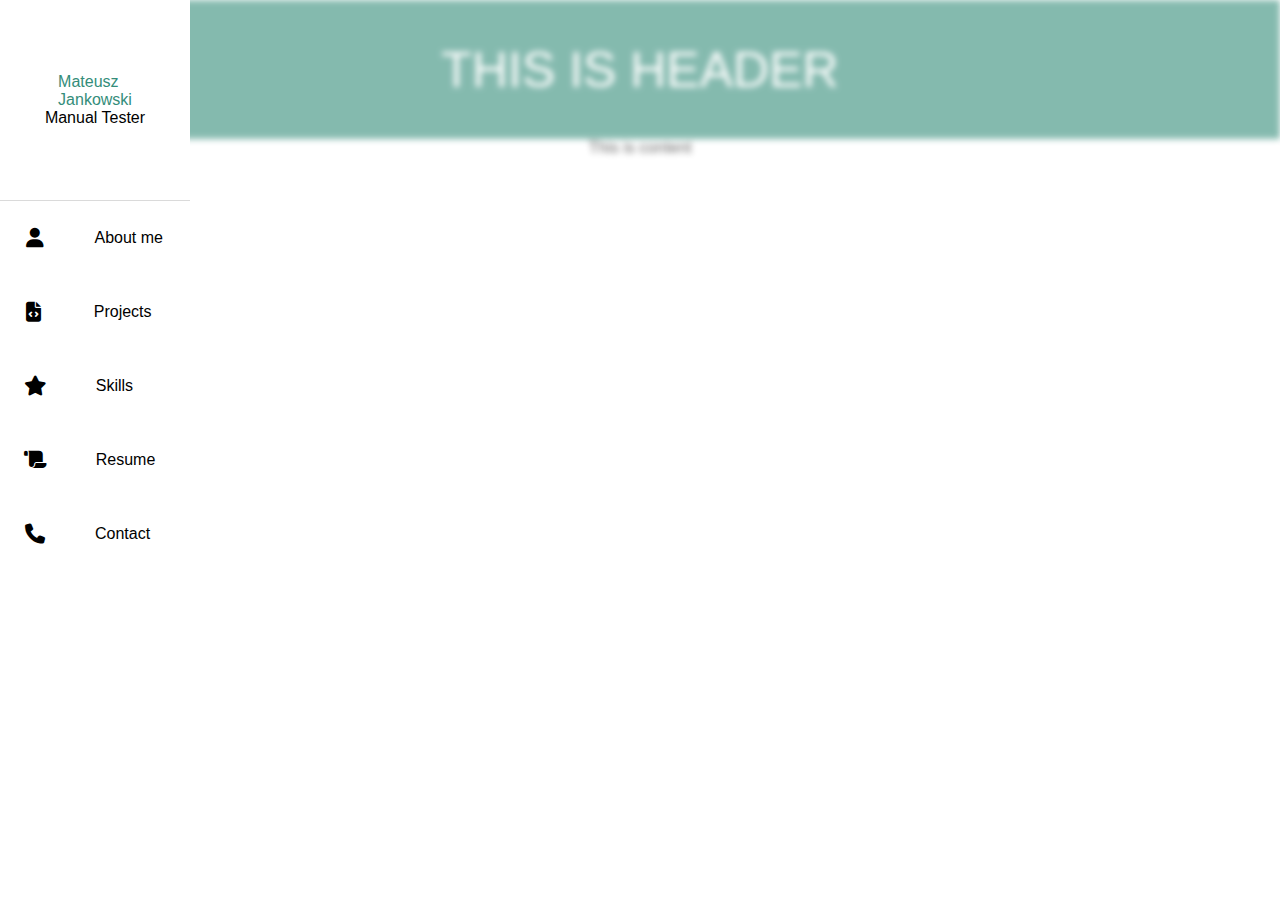
==== index.html @ a57927da "feat: Left navbar and its content expands and collapses to its right side while blurring everything " ====
<!DOCTYPE html>
<html lang="en">
<head>
    <meta charset="UTF-8">
    <meta name="viewport" content="width=device-width, initial-scale=1.0">
    <title>Portfolio</title>
    <!--CSS-->
    <link rel="stylesheet" href="index.css" type="text/css">
    <!--Font Awesome-->
    <link rel="stylesheet" href="https://cdnjs.cloudflare.com/ajax/libs/font-awesome/6.4.2/css/all.min.css">
    <!---->
</head>

<body>
    <div class="page">
        <div class="left-navbar-wrap">
            <div class="left-navbar-credentials">
                <div class="credentials-name">
                    Mateusz <br>
                    Jankowski
                </div>
                <div class="credentials-info">
                    Manual Tester
                </div>
            </div>
            <nav>
                <ol>
                    <li><a href="!"><i class="nav-icon fa-solid fa-user"></i><p>About me</p></a></li>
                    <li><a href="!"><i class="nav-icon fa-solid fa-file-code"></i><p>Projects</p></a></li>
                    <li><a href="!"><i class="nav-icon fa-solid fa-star"></i><p>Skills</p></a></li>
                    <li><a href="!"><i class="nav-icon fa-solid fa-scroll"></i><p>Resume</p></a></li>
                    <li><a href="!"><i class="nav-icon fa-solid fa-phone"></i><p>Contact</p></a></li>
                </ol>
            </nav>
        </div>
        <div class="main-wrap">
            <div class="top-head-wrap">
                <header>
                    <div class="top-head-message">
                        THIS IS HEADER
                    </div>
                </header>
            </div>
            <div class="content">
                This is content
            </div>
        </div>
    </div>
</body>
</html>
---- index.css ----
:root
{
    --green: #348d7a;
}

body
{
    margin: 0;
    font-family: 'Poppins', sans-serif;
}

.page
{
    position: relative;
}

.left-navbar-wrap
{
    width: 70px;
    float: left;
    overflow: hidden;
    top: 0;
    left: 0;
    background-color: white;
    transition: width 0.3s;
}

.left-navbar-wrap:hover
{
    width: 190px;
    overflow: visible;
}

.left-navbar-wrap:hover ~ .main-wrap
{
    opacity: 0.6;
    filter: blur(3px);
}

.left-navbar-wrap:hover .credentials-name
{
    visibility: visible;
    opacity: 1;
}

.left-navbar-wrap:hover .credentials-info
{
    visibility: visible;
    opacity: 1;
}

.left-navbar-credentials
{
    height: 200px;
    border-bottom: 0.5px solid rgb(218, 218, 218);
    display: flex;
    flex-direction: column;
    justify-content: center;
    align-items: center;
}

.credentials-name
{
    color: var(--green);
    visibility: hidden;
    opacity: 0;
    transition: opacity 0.4s ease-in;
}

.credentials-info
{
    color: black;
    visibility: hidden;
    opacity: 0;
    transition: opacity 0.4s ease-in;
}

nav
{
    height: 100%;
    text-align: center;
}

nav ol
{
    padding: 0;
    margin: 0;
}

nav ol li
{
    padding: 12px 0 12px 0;
}

nav ol li a
{
    width: 190px;
    display: flex;
    align-items: center;
    justify-content: space-around;
    text-decoration: none;
    color: black;
}

nav ol li a:hover
{
    background-image: linear-gradient(
        to right,
        black 7px,
        rgba(199, 199, 199, 0.2) 7px
    );
}

nav ol li a i.nav-icon
{
    font-size: 20px;
}

nav ol li a p
{
    width: 70px;
    text-align: left;
}

.main-wrap
{
    width: 100%;
    position: absolute;
    top: 0;
    right: 0;
    z-index: -1;
    transition: 0.3s;
}

.top-head-message
{
    padding: 4.5vh;
    text-align: center;
    background-color: var(--green);
    font-size: 50px;
    color: white;
}

.content
{
    text-align: center;
}
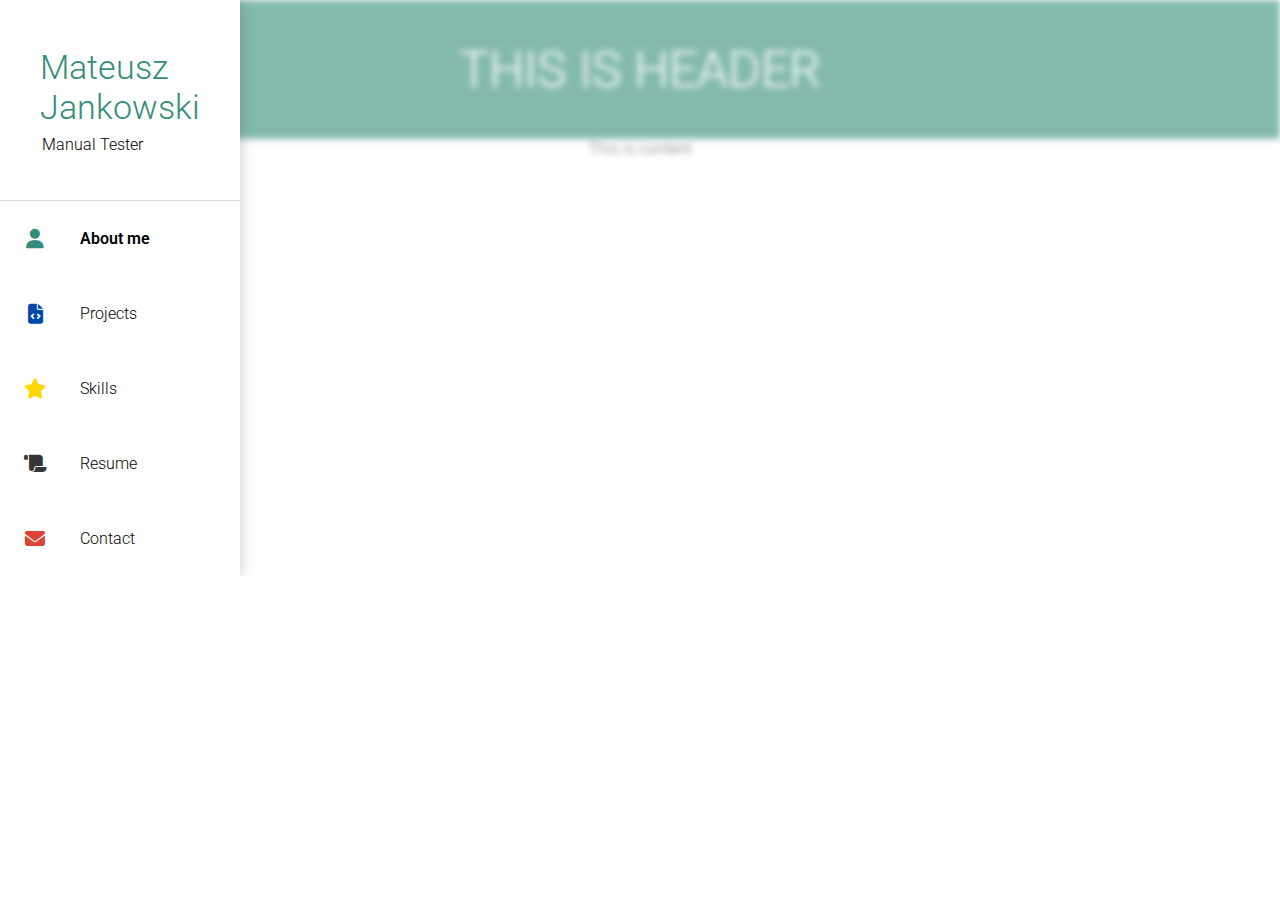
==== commit f120aa19: "style: changed left navbar style" ====
--- a/index.html
+++ b/index.html
@@ -8,28 +8,32 @@
     <link rel="stylesheet" href="index.css" type="text/css">
     <!--Font Awesome-->
     <link rel="stylesheet" href="https://cdnjs.cloudflare.com/ajax/libs/font-awesome/6.4.2/css/all.min.css">
-    <!---->
+    <!--Google fonts-->
+    <link rel="preconnect" href="https://fonts.googleapis.com">
+    <link rel="preconnect" href="https://fonts.gstatic.com" crossorigin>
+    <link href="https://fonts.googleapis.com/css2?family=Roboto:wght@100;300;400&display=swap" rel="stylesheet">
 </head>
 
 <body>
     <div class="page">
-        <div class="left-navbar-wrap">
+        <div class="left-navbar-wrap shadow-element">
             <div class="left-navbar-credentials">
                 <div class="credentials-name">
                     Mateusz <br>
                     Jankowski
+                    <div class="credentials-info">
+                        Manual Tester
+                    </div>
                 </div>
-                <div class="credentials-info">
-                    Manual Tester
-                </div>
+                
             </div>
             <nav>
                 <ol>
-                    <li><a href="!"><i class="nav-icon fa-solid fa-user"></i><p>About me</p></a></li>
-                    <li><a href="!"><i class="nav-icon fa-solid fa-file-code"></i><p>Projects</p></a></li>
-                    <li><a href="!"><i class="nav-icon fa-solid fa-star"></i><p>Skills</p></a></li>
-                    <li><a href="!"><i class="nav-icon fa-solid fa-scroll"></i><p>Resume</p></a></li>
-                    <li><a href="!"><i class="nav-icon fa-solid fa-phone"></i><p>Contact</p></a></li>
+                    <li><a href="!"><i class="nav-icon fa-solid fa-user" style="color: var(--light-green);"></i><p class="chosen-page">About me</p></a></li>
+                    <li><a href="!"><i class="nav-icon fa-solid fa-file-code" style="color: var(--strong-blue);"></i><p>Projects</p></a></li>
+                    <li><a href="!"><i class="nav-icon fa-solid fa-star" style="color: var(--golden);"></i><p>Skills</p></a></li>
+                    <li><a href="!"><i class="nav-icon fa-solid fa-scroll" style="color: var(--strong-gray);"></i><p>Resume</p></a></li>
+                    <li><a href="!"><i class="nav-icon fa-solid fa-envelope" style="color: var(--gmail-red);"></i><p>Contact</p></a></li>
                 </ol>
             </nav>
         </div>
--- a/index.css
+++ b/index.css
@@ -1,12 +1,17 @@
 :root
 {
-    --green: #348d7a;
+    --light-green: #348d7a;
+    --golden: #ffd700;
+    --strong-gray: #363636;
+    --strong-blue: #0047ab;
+    --gmail-red: #db4437;
 }
 
 body
 {
     margin: 0;
-    font-family: 'Poppins', sans-serif;
+    font-family: 'Roboto', sans-serif;
+    font-weight: 300;
 }
 
 .page
@@ -25,9 +30,15 @@
     transition: width 0.3s;
 }
 
+.shadow-element
+{
+    box-shadow: 0 0 15px 0 rgba(70, 70, 70, 0.3);
+    clip-path: inset(0 -15px 0 0);
+}
+
 .left-navbar-wrap:hover
 {
-    width: 190px;
+    width: 240px;
     overflow: visible;
 }
 
@@ -57,11 +68,13 @@
     flex-direction: column;
     justify-content: center;
     align-items: center;
+    align-content: center;
 }
 
 .credentials-name
 {
-    color: var(--green);
+    font-size: 34px;
+    color: var(--light-green);
     visibility: hidden;
     opacity: 0;
     transition: opacity 0.4s ease-in;
@@ -69,6 +82,8 @@
 
 .credentials-info
 {
+    margin: 8px 0 0 2px;
+    font-size: 16px;
     color: black;
     visibility: hidden;
     opacity: 0;
@@ -77,7 +92,6 @@
 
 nav
 {
-    height: 100%;
     text-align: center;
 }
 
@@ -94,7 +108,7 @@
 
 nav ol li a
 {
-    width: 190px;
+    width: 240px;
     display: flex;
     align-items: center;
     justify-content: space-around;
@@ -106,20 +120,28 @@
 {
     background-image: linear-gradient(
         to right,
-        black 7px,
-        rgba(199, 199, 199, 0.2) 7px
+        var(--light-green) 7px,
+        rgba(210, 210, 210, 0.2) 7px
     );
 }
 
 nav ol li a i.nav-icon
 {
     font-size: 20px;
+    width: 22px;
+    flex-basis: 50px;
+}
+
+.chosen-page
+{
+    font-weight: 600;
 }
 
 nav ol li a p
 {
     width: 70px;
     text-align: left;
+    flex-basis: 150px;
 }
 
 .main-wrap
@@ -136,7 +158,7 @@
 {
     padding: 4.5vh;
     text-align: center;
-    background-color: var(--green);
+    background-color: var(--light-green);
     font-size: 50px;
     color: white;
 }
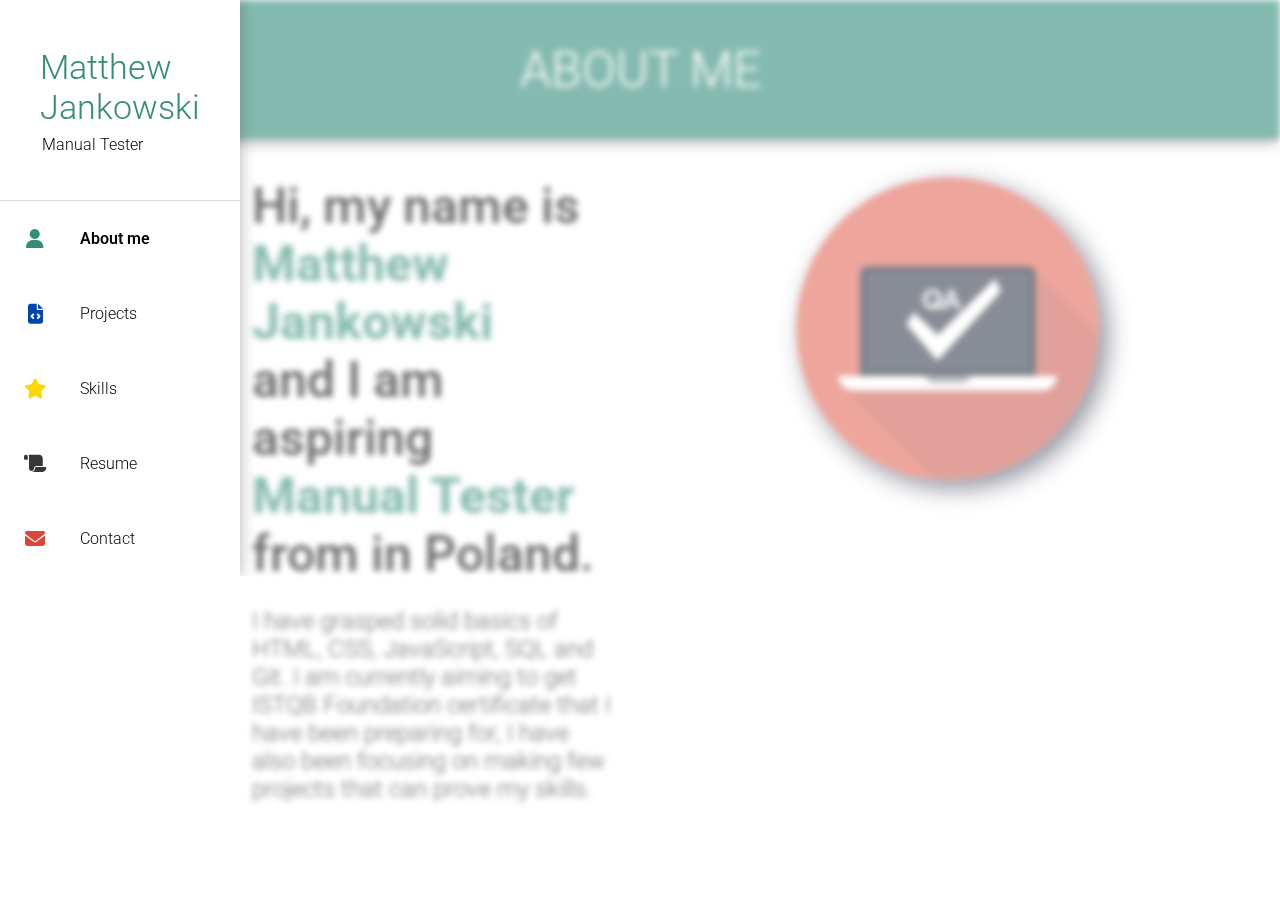
==== commit 3b773186: "style: Added about me content" ====
--- a/index.html
+++ b/index.html
@@ -19,7 +19,7 @@
         <div class="left-navbar-wrap shadow-element">
             <div class="left-navbar-credentials">
                 <div class="credentials-name">
-                    Mateusz <br>
+                    Matthew <br>
                     Jankowski
                     <div class="credentials-info">
                         Manual Tester
@@ -41,12 +41,18 @@
             <div class="top-head-wrap">
                 <header>
                     <div class="top-head-message">
-                        THIS IS HEADER
+                        ABOUT ME
                     </div>
                 </header>
             </div>
             <div class="content">
-                This is content
+                <div class="content-aboutme">
+                    <span class="aboutme-header">Hi, my name is <p>Matthew Jankowski</p> and I am aspiring <p>Manual Tester</p> from in Poland.</span>
+                    <p class="aboutme-content">I have grasped solid basics of HTML, CSS, JavaScript, SQL and Git.
+                    I am currently aiming to get ISTQB Foundation certificate that I have been preparing for, I have also been focusing on making few projects that
+                    can prove my skills.</p>
+                </div>
+                <img class="content-image" src="pictures/QA_icon.png">
             </div>
         </div>
     </div>
--- a/index.css
+++ b/index.css
@@ -28,11 +28,7 @@
     left: 0;
     background-color: white;
     transition: width 0.3s;
-}
-
-.shadow-element
-{
-    box-shadow: 0 0 15px 0 rgba(70, 70, 70, 0.3);
+    box-shadow: 0 0 15px 0 rgba(70, 70, 70, 0.4);
     clip-path: inset(0 -15px 0 0);
 }
 
@@ -154,6 +150,12 @@
     transition: 0.3s;
 }
 
+.top-head-wrap
+{
+    box-shadow: 0 0 15px 0 rgba(70, 70, 70, 1);
+    clip-path: inset(0 0 -15px 0);
+}
+
 .top-head-message
 {
     padding: 4.5vh;
@@ -165,5 +167,40 @@
 
 .content
 {
-    text-align: center;
-}
+    margin-top: 3%;
+    margin-left: 70px;
+    display: flex;
+    justify-content: space-evenly;
+}
+
+.content-aboutme
+{
+    width: 30%;
+}
+
+.aboutme-header
+{
+    font-size: 50px;
+    font-weight: 500;
+}
+
+.aboutme-header p
+{
+    font-weight: 700;
+    color: var(--light-green);
+    margin: 0;
+}
+
+.aboutme-content
+{
+    font-size: 24px;
+}
+
+.content-image
+{
+    width: 25%;
+    height: 25%;
+    object-fit: cover;
+    border-radius: 50%;
+    box-shadow: 8px 8px 24px 0px rgba(66, 68, 90, 1);
+}
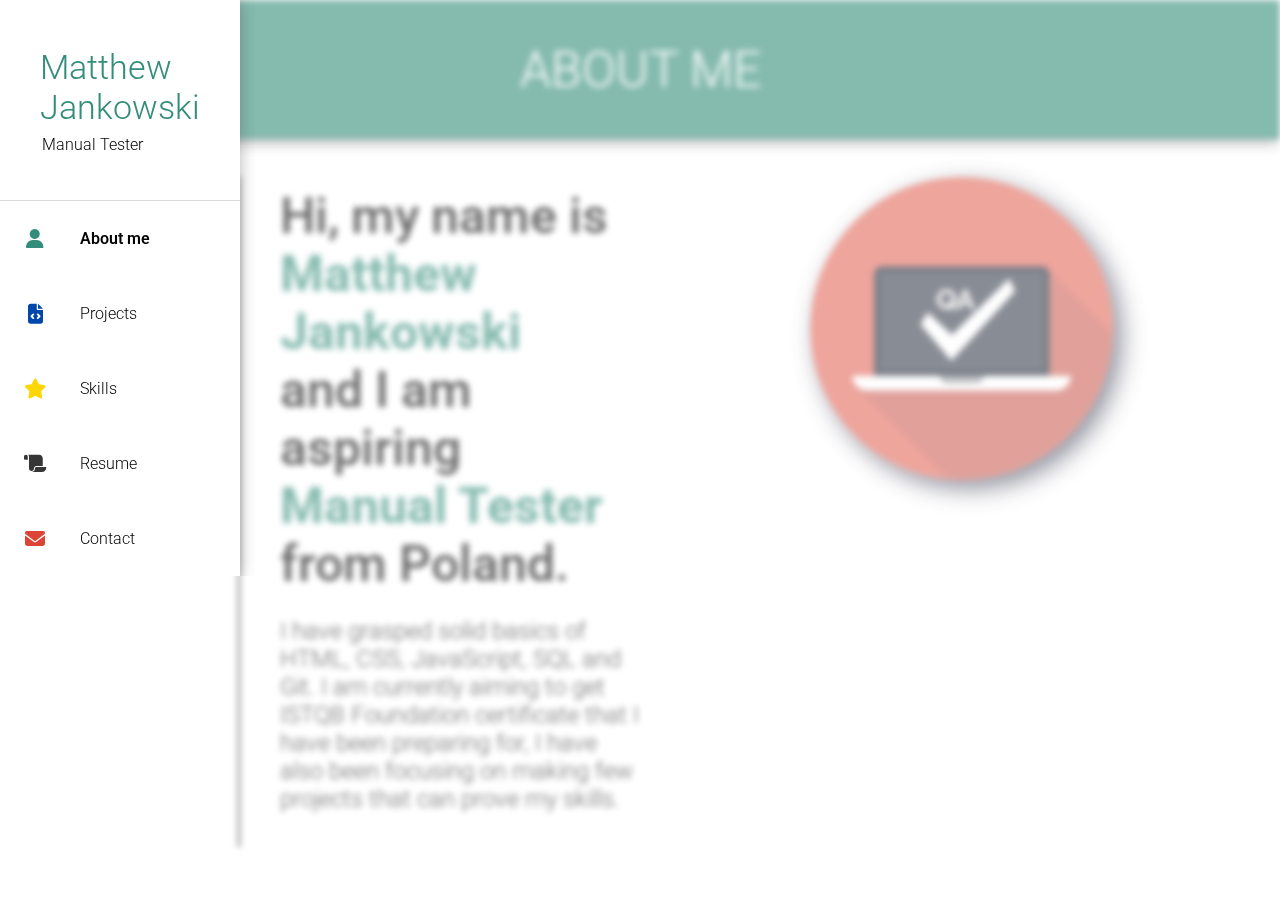
==== commit 8327c4bf: "fix(typo): removed typo in aboutme section" ====
--- a/index.html
+++ b/index.html
@@ -47,7 +47,7 @@
             </div>
             <div class="content">
                 <div class="content-aboutme">
-                    <span class="aboutme-header">Hi, my name is <p>Matthew Jankowski</p> and I am aspiring <p>Manual Tester</p> from in Poland.</span>
+                    <span class="aboutme-header">Hi, my name is <p>Matthew Jankowski</p> and I am aspiring <p>Manual Tester</p> from Poland.</span>
                     <p class="aboutme-content">I have grasped solid basics of HTML, CSS, JavaScript, SQL and Git.
                     I am currently aiming to get ISTQB Foundation certificate that I have been preparing for, I have also been focusing on making few projects that
                     can prove my skills.</p>
@@ -57,4 +57,4 @@
         </div>
     </div>
 </body>
-</html>+</html>
--- a/index.css
+++ b/index.css
@@ -175,6 +175,8 @@
 
 .content-aboutme
 {
+    padding: 10px 0 10px 40px;
+    border-left: 2px black solid;
     width: 30%;
 }
 
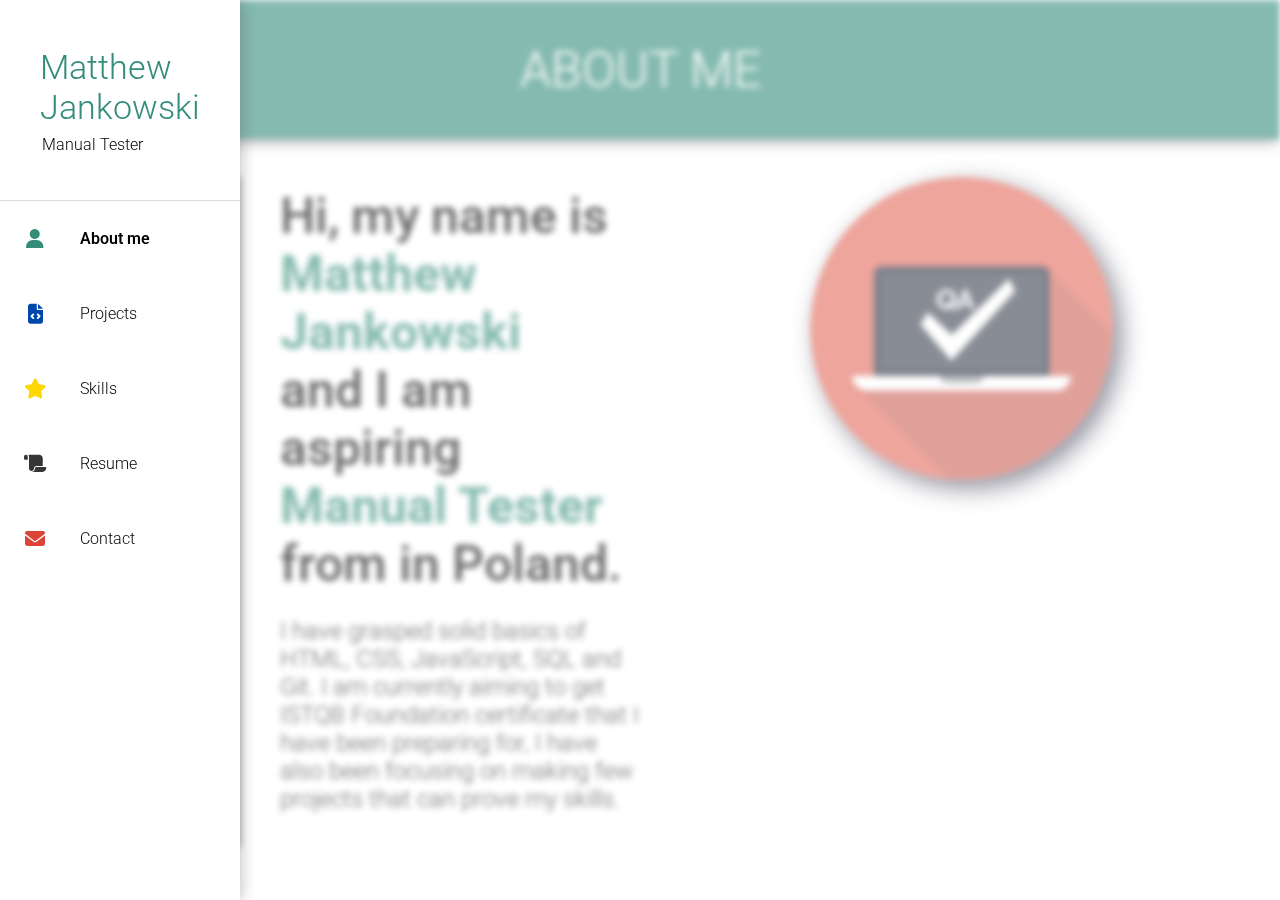
==== commit c0928282: "fix: navbar height stretch" ====
--- a/index.html
+++ b/index.html
@@ -16,7 +16,7 @@
 
 <body>
     <div class="page">
-        <div class="left-navbar-wrap shadow-element">
+        <div class="left-navbar-wrap">
             <div class="left-navbar-credentials">
                 <div class="credentials-name">
                     Matthew <br>
@@ -47,7 +47,7 @@
             </div>
             <div class="content">
                 <div class="content-aboutme">
-                    <span class="aboutme-header">Hi, my name is <p>Matthew Jankowski</p> and I am aspiring <p>Manual Tester</p> from Poland.</span>
+                    <span class="aboutme-header">Hi, my name is <p>Matthew Jankowski</p> and I am aspiring <p>Manual Tester</p> from in Poland.</span>
                     <p class="aboutme-content">I have grasped solid basics of HTML, CSS, JavaScript, SQL and Git.
                     I am currently aiming to get ISTQB Foundation certificate that I have been preparing for, I have also been focusing on making few projects that
                     can prove my skills.</p>
@@ -57,4 +57,4 @@
         </div>
     </div>
 </body>
-</html>
+</html>--- a/index.css
+++ b/index.css
@@ -7,8 +7,16 @@
     --gmail-red: #db4437;
 }
 
+html
+{
+    width: 100%;
+    height: 100%;
+}
+
 body
 {
+    height: 100%;
+    width: 100%;
     margin: 0;
     font-family: 'Roboto', sans-serif;
     font-weight: 300;
@@ -16,16 +24,15 @@
 
 .page
 {
-    position: relative;
+    height: 100%;
+    width: 100%;
 }
 
 .left-navbar-wrap
 {
+    height: 100%;
     width: 70px;
-    float: left;
     overflow: hidden;
-    top: 0;
-    left: 0;
     background-color: white;
     transition: width 0.3s;
     box-shadow: 0 0 15px 0 rgba(70, 70, 70, 0.4);
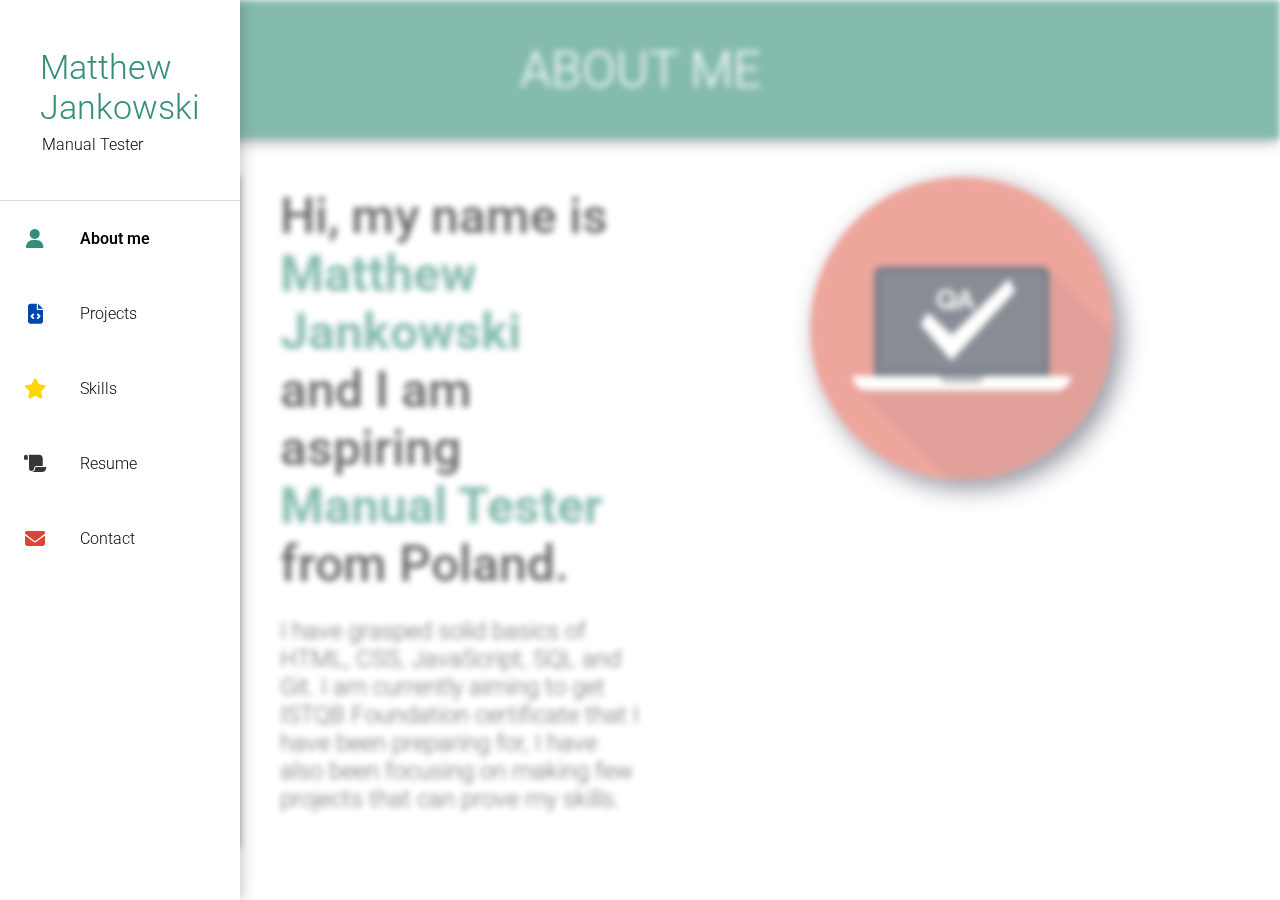
==== commit 6d501e18: "Merge pull request #6 from SeaaRaider/aboutme-section" ====
--- a/index.html
+++ b/index.html
@@ -47,7 +47,7 @@
             </div>
             <div class="content">
                 <div class="content-aboutme">
-                    <span class="aboutme-header">Hi, my name is <p>Matthew Jankowski</p> and I am aspiring <p>Manual Tester</p> from in Poland.</span>
+                    <span class="aboutme-header">Hi, my name is <p>Matthew Jankowski</p> and I am aspiring <p>Manual Tester</p> from Poland.</span>
                     <p class="aboutme-content">I have grasped solid basics of HTML, CSS, JavaScript, SQL and Git.
                     I am currently aiming to get ISTQB Foundation certificate that I have been preparing for, I have also been focusing on making few projects that
                     can prove my skills.</p>
@@ -57,4 +57,4 @@
         </div>
     </div>
 </body>
-</html>+</html>
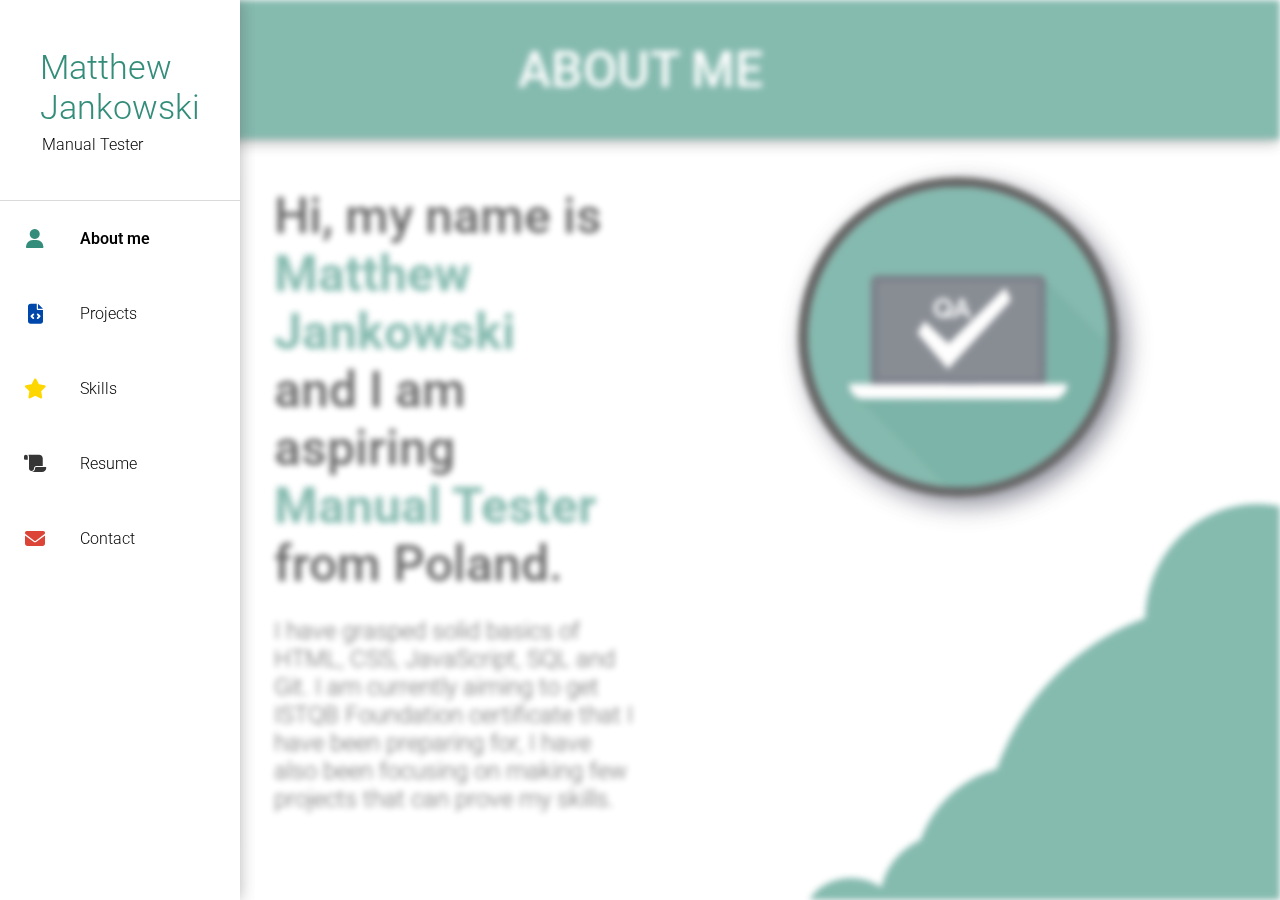
==== commit f1650e2c: "style: added green cloudlike background" ====
--- a/index.html
+++ b/index.html
@@ -45,7 +45,7 @@
                     </div>
                 </header>
             </div>
-            <div class="content">
+            <div class="content skip-leftnavbar">
                 <div class="content-aboutme">
                     <span class="aboutme-header">Hi, my name is <p>Matthew Jankowski</p> and I am aspiring <p>Manual Tester</p> from Poland.</span>
                     <p class="aboutme-content">I have grasped solid basics of HTML, CSS, JavaScript, SQL and Git.
@@ -54,7 +54,14 @@
                 </div>
                 <img class="content-image" src="pictures/QA_icon.png">
             </div>
+            <div class="footer-wrap skip-leftnavbar">
+                <div class="right-bottom-corner"></div>
+                <div class="above-right-bottom-corner"></div>
+                <div class="second-right-bottom-corner"></div>
+                <div class="third-right-bottom-corner"></div>
+                <div class="forth-right-bottom-corner"></div>
+            </div>
         </div>
     </div>
 </body>
-</html>
+</html>--- a/index.css
+++ b/index.css
@@ -149,6 +149,9 @@
 
 .main-wrap
 {
+    display: flex;
+    flex-direction: column;
+    height: 100%;
     width: 100%;
     position: absolute;
     top: 0;
@@ -170,14 +173,19 @@
     background-color: var(--light-green);
     font-size: 50px;
     color: white;
+    font-weight: 500;
 }
 
 .content
 {
     margin-top: 3%;
-    margin-left: 70px;
     display: flex;
     justify-content: space-evenly;
+}
+
+.skip-leftnavbar
+{
+    margin-left: 70px;
 }
 
 .content-aboutme
@@ -207,9 +215,105 @@
 
 .content-image
 {
-    width: 25%;
-    height: 25%;
+    width: 25vw;
+    height: 25vw;
     object-fit: cover;
     border-radius: 50%;
     box-shadow: 8px 8px 24px 0px rgba(66, 68, 90, 1);
 }
+
+.footer-wrap
+{
+    align-self: flex-end;
+    flex-grow: 1;
+}
+
+.footer-wrap div
+{
+    position: absolute;
+    overflow: hidden;
+}
+
+.footer-wrap div::before
+{
+    background-color: var(--light-green);
+    content: "";
+    position: absolute;
+    border-radius: 50% 50% 50% 50%;
+}
+
+.right-bottom-corner
+{
+    height: 55vh;
+    width: 55vh;
+    right: 0;
+    bottom: 0;
+}
+
+.right-bottom-corner::before
+{
+    inset: 40% 0 0 40%;
+    right: -40%;
+    bottom: -40%;
+}
+
+.above-right-bottom-corner
+{
+    height: 26vh;
+    width: 25vh;
+    right: 0;
+    bottom: 18%;
+}
+
+.above-right-bottom-corner::before
+{
+    inset: 0 0 0 40%;
+    right: -40%;
+    bottom: 0;
+}
+.second-right-bottom-corner
+{
+    height: 25vh;
+    width: 25vh;
+    right: 11%;
+    bottom: 0%;
+    z-index: -1;
+}
+
+.second-right-bottom-corner::before
+{
+    inset: 40% 0 0 0;
+    right: 0;
+    bottom: -40%;
+}
+.third-right-bottom-corner
+{
+    height: 15vh;
+    width: 16vh;
+    right: 20%;
+    bottom: 0;
+    z-index: -2;
+}
+
+.third-right-bottom-corner::before
+{
+    inset: 50% 0 0 0;
+    right: 0;
+    bottom: -50%;
+}
+
+.forth-right-bottom-corner
+{
+    height: 8vh;
+    width: 10vh;
+    right: 30%;
+    bottom: 0;
+}
+
+.forth-right-bottom-corner::before
+{
+    inset: 70% 0 0 0;
+    right: 0;
+    bottom: -70%;
+}
+
